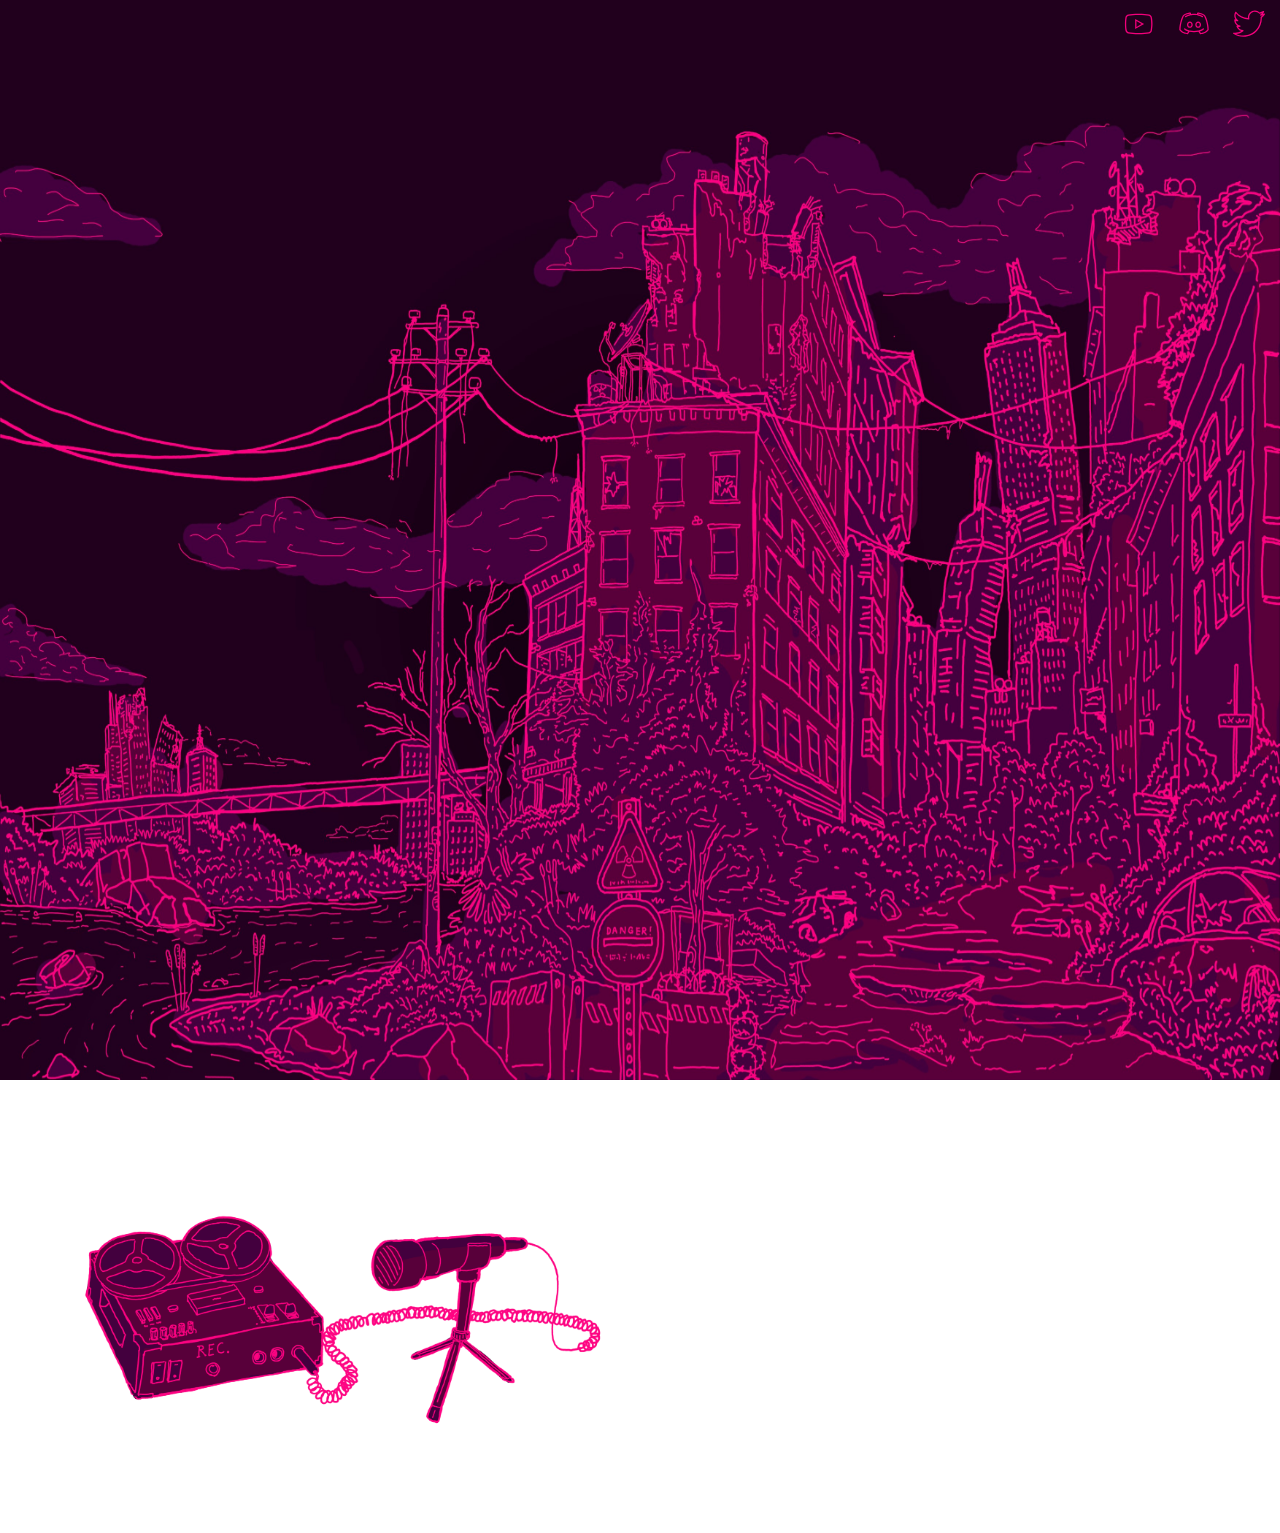
==== templates/index.html @ 0be2c71f "everything reloaded" ====
<!DOCTYPE html>
<html lang="en">
<head>
    <meta charset="UTF-8">
    <meta http-equiv="X-UA-Compatible" content="IE=edge">
    <meta name="viewport" content="width=device-width, initial-scale=1.0">
    <link rel="stylesheet" href="../static/index.css">
    <link rel="canonical" href="https://www.dafont.com/android-101.font">
    <title>Suzuran</title>
</head>
<body>
    <div class="container-1">
        <img id="homepage" src="../static/images/homepage.jpg" alt="">
        <a href="https://twitter.com/login?lang=tr" target="_blank"><img id="logo-discord" src="../static/images/icons8-discord.svg" alt="discord"></a>
        <a href="https://twitter.com/login?lang=tr" target="_blank"><img id="logo-twitter" src="../static/images/icons8-twitter.svg" alt="twitter"></a>
        <a href="https://twitter.com/login?lang=tr" target="_blank"><img id="logo-youtube" src="../static/images/icons8-youtube.svg" alt="youtube"></a>
    </div>

    <div class="container-2">
        <img id="recorder" src="../static/images/recorder.png" alt="">
        <!-- <h2 style="font-family: suzuran; font-size: 50px;">SUZURAN</h2> -->
    </div>
    

    
</body>
</html>
---- static/index.css ----
* {
    margin: 0;
    padding: 0;
    box-sizing: border-box;
}

@font-face{
    font-family: 'suzuran';
    src: url(../static/fonts/Android\ 101.ttf);
}
.container-1{
    position: relative;
    display: flex;
    flex-direction: column;
    align-items: center;
}
.container-2{
    position: relative;
    display: flex;
    
}
    
.container-1 #homepage{
    width: 100%;
    height: 1080px;
}

.container-1  #logo-twitter{
    width: 2rem;
    height: auto;
    position: absolute;
    top: 7px;
    right: 15px;
}

.container-1 #logo-discord{
    width: 2rem;
    height: auto;
    position: absolute;
    top: 8px;
    right: 70px;
}

.container-1 #logo-youtube{
    width: 2rem;
    height: auto;
    position: absolute;
    top: 8px;
    right: 125px;
}

.container-2 #recorder{
    float: right;
    width: 50%;
    height: auto;
}
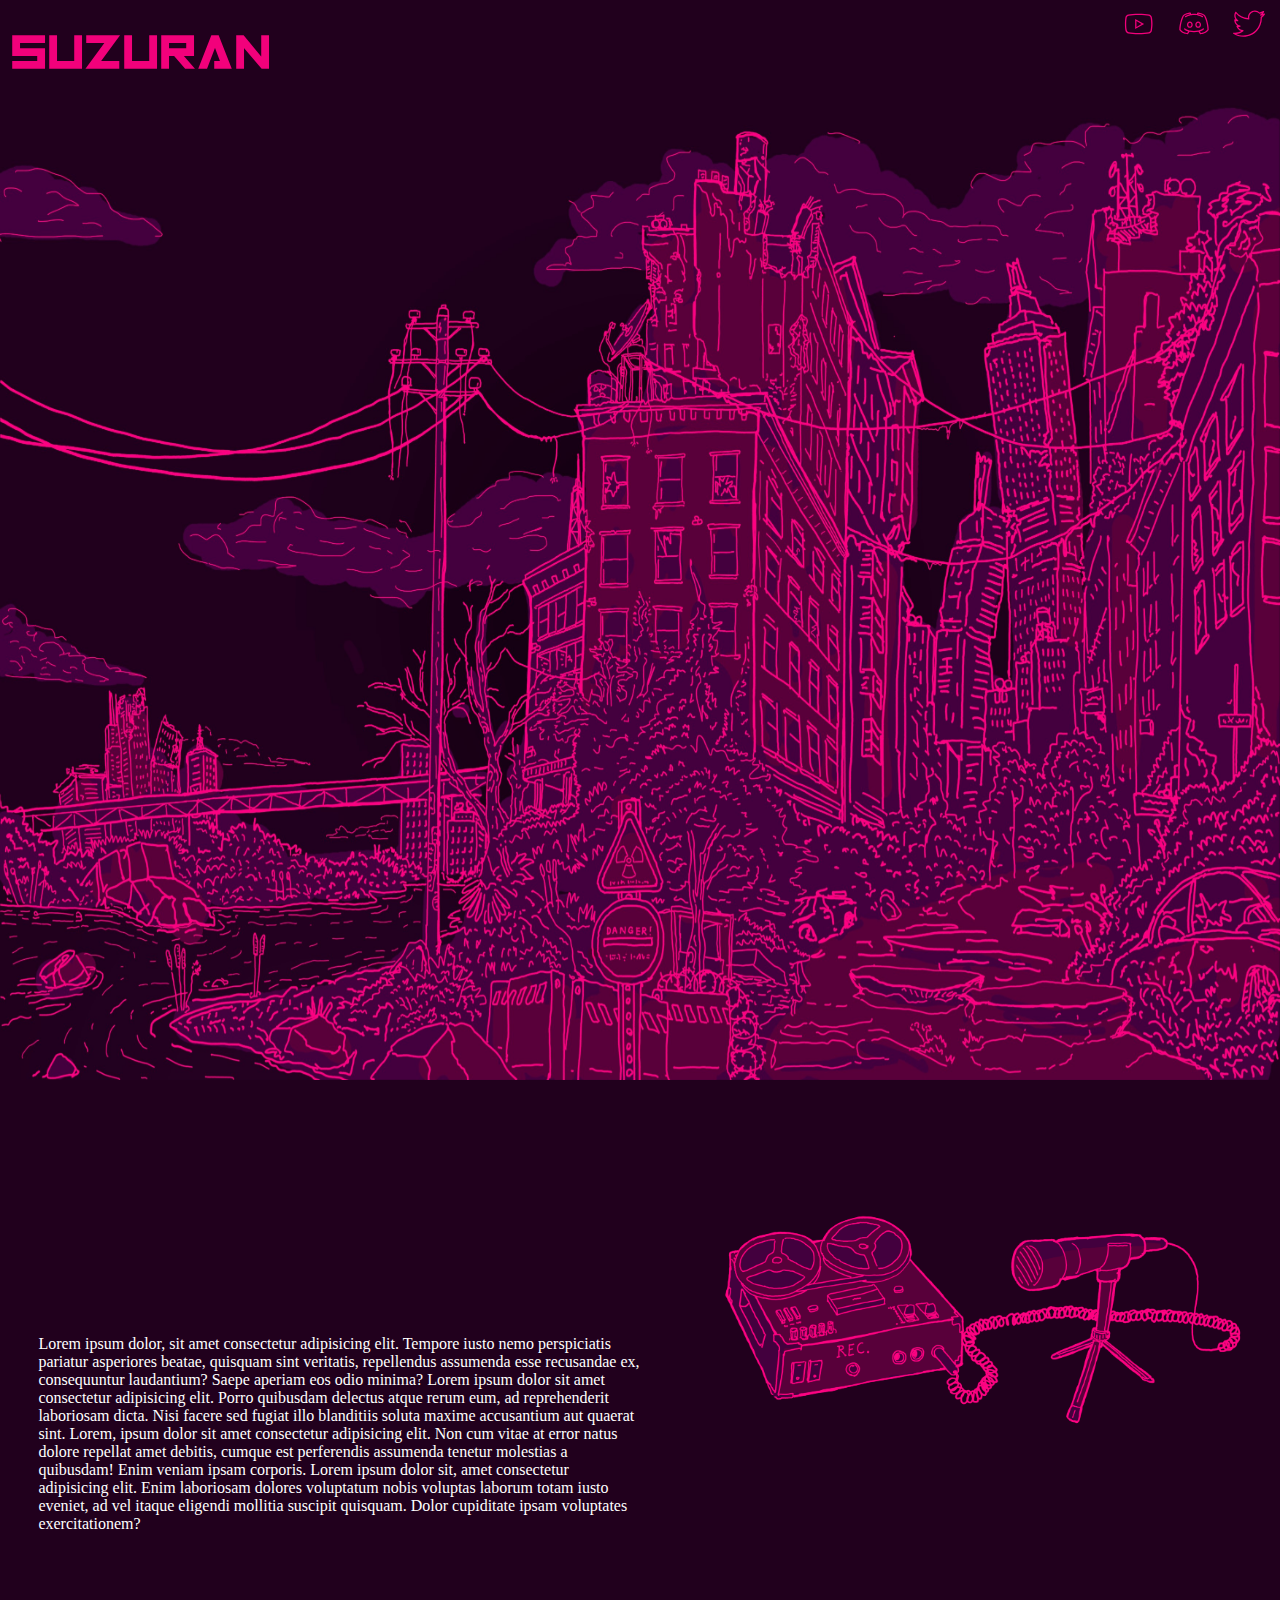
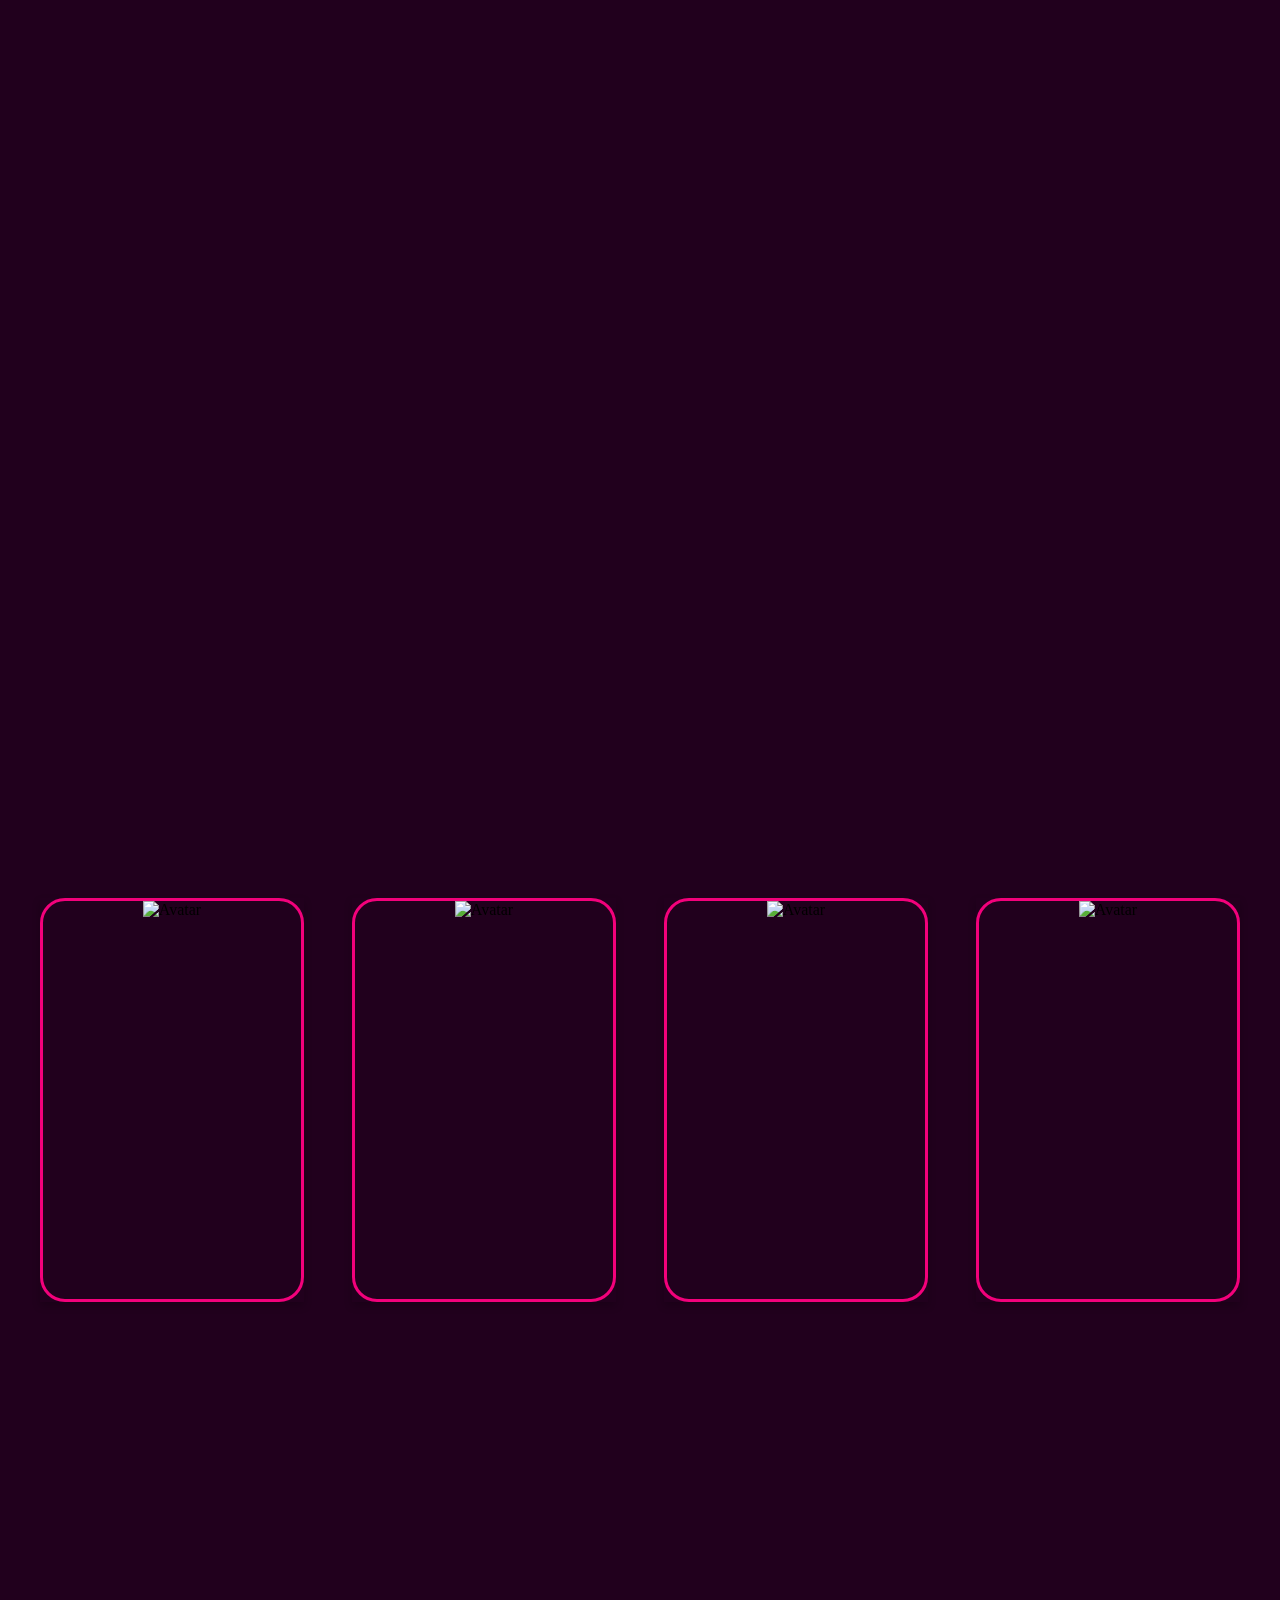
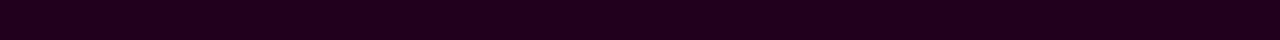
==== commit 97eb4e3d: "container 2 and cards loaded" ====
--- a/templates/index.html
+++ b/templates/index.html
@@ -6,22 +6,78 @@
     <meta name="viewport" content="width=device-width, initial-scale=1.0">
     <link rel="stylesheet" href="../static/index.css">
     <link rel="canonical" href="https://www.dafont.com/android-101.font">
+    <link href="https://cdn.jsdelivr.net/npm/bootstrap@5.0.0-beta3/dist/css/bootstrap.min.css" rel="stylesheet"
+    integrity="sha384-eOJMYsd53ii+scO/bJGFsiCZc+5NDVN2yr8+0RDqr0Ql0h+rP48ckxlpbzKgwra6" crossorigin="anonymous">
     <title>Suzuran</title>
 </head>
 <body>
     <div class="container-1">
         <img id="homepage" src="../static/images/homepage.jpg" alt="">
+        <h2 class="header" style="font-family: suzuran; font-size: 50px;">SUZURAN</h2>
         <a href="https://twitter.com/login?lang=tr" target="_blank"><img id="logo-discord" src="../static/images/icons8-discord.svg" alt="discord"></a>
         <a href="https://twitter.com/login?lang=tr" target="_blank"><img id="logo-twitter" src="../static/images/icons8-twitter.svg" alt="twitter"></a>
         <a href="https://twitter.com/login?lang=tr" target="_blank"><img id="logo-youtube" src="../static/images/icons8-youtube.svg" alt="youtube"></a>
     </div>
 
     <div class="container-2">
-        <img id="recorder" src="../static/images/recorder.png" alt="">
-        <!-- <h2 style="font-family: suzuran; font-size: 50px;">SUZURAN</h2> -->
+        <div class="content">
+            <p class="text">Lorem ipsum dolor, sit amet consectetur adipisicing elit. Tempore iusto nemo perspiciatis pariatur asperiores beatae, quisquam sint veritatis, repellendus assumenda esse recusandae ex, consequuntur laudantium? Saepe aperiam eos odio minima? Lorem ipsum dolor sit amet consectetur adipisicing elit. Porro quibusdam delectus atque rerum eum, ad reprehenderit laboriosam dicta. Nisi facere sed fugiat illo blanditiis soluta maxime accusantium aut quaerat sint. Lorem, ipsum dolor sit amet consectetur adipisicing elit. Non cum vitae at error natus dolore repellat amet debitis, cumque est perferendis assumenda tenetur molestias a quibusdam! Enim veniam ipsam corporis. Lorem ipsum dolor sit, amet consectetur adipisicing elit. Enim laboriosam dolores voluptatum nobis voluptas laborum totam iusto eveniet, ad vel itaque eligendi mollitia suscipit quisquam. Dolor cupiditate ipsam voluptates exercitationem?</p>
+            <img id="recorder" src="../static/images/recorder.png" alt="">   
+        </div>
     </div>
-    
-
-    
+    <div class="container-3">
+        <div class="flip-card" id="flip-card-1">
+            <div class="flip-card-inner">
+            <div class="flip-card-front">
+                <img src="../static/images/character.png" alt="Avatar">
+                
+            </div>
+            <div class="flip-card-back">
+                <h1>John Doe</h1> 
+                <p>Architect & Engineer</p> 
+                <p>We love that guy</p>
+            </div>
+            </div>
+        </div>
+        <div class="flip-card" id="flip-card-2">
+            <div class="flip-card-inner">
+            <div class="flip-card-front">
+                <img src="../static/images/character.png" alt="Avatar">
+               
+            </div>
+            <div class="flip-card-back">
+                <h1>John Doe</h1> 
+                <p>Architect & Engineer</p> 
+                <p>We love that guy</p>
+            </div>
+            </div>
+        </div>
+        <div class="flip-card" id="flip-card-3">
+            <div class="flip-card-inner">
+            <div class="flip-card-front">
+                <img src="../static/images/character.png" alt="Avatar">
+               
+            </div>
+            <div class="flip-card-back">
+                <h1>John Doe</h1> 
+                <p>Architect & Engineer</p> 
+                <p>We love that guy</p>
+            </div>
+            </div>
+        </div>
+        <div class="flip-card" id="flip-card-4">
+            <div class="flip-card-inner">
+            <div class="flip-card-front">
+                <img src="../static/images/character.png" alt="Avatar">
+                
+            </div>
+            <div class="flip-card-back">
+                <h1>John Doe</h1> 
+                <p>Architect & Engineer</p> 
+                <p>We love that guy</p>
+            </div>
+            </div>
+        </div>
+    </div>
 </body>
 </html>--- a/static/index.css
+++ b/static/index.css
@@ -13,10 +13,10 @@
     display: flex;
     flex-direction: column;
     align-items: center;
+    
 }
 .container-2{
     position: relative;
-    display: flex;
     
 }
     
@@ -24,6 +24,14 @@
     width: 100%;
     height: 1080px;
 }
+
+.container-1 .header{
+    position: absolute;
+    left: 10px;
+    top: 20px;
+    color: #f2017b;
+}
+
 
 .container-1  #logo-twitter{
     width: 2rem;
@@ -49,14 +57,125 @@
     right: 125px;
 }
 
+.container-2{
+    background: #21001d;
+    max-width: 100%;
+    max-height: auto;
+    min-width: 100%;
+    min-height:auto ;
+    width: 1920px;
+    height: 1080px;
+    
+}
+
+.container-2 .content{
+    display: flex;
+    justify-content: space-between;
+    align-items: center;
+}
+
 .container-2 #recorder{
+    padding-bottom: 10%;
     float: right;
     width: 50%;
     height: auto;
 }
+
+.text{
+    padding-top: 10%;
+    padding-left: 3%;
+    color: #fff;
+}
+
+/* ------------------------------------------------------------------- */
+
+
+.container-3{
+    position: relative;
+    max-width: 100%;
+    max-height: auto;
+    min-width: 100%;
+    min-height:auto ;
+    width: 1920px;
+    height: 1080px;
+    display: flex;
+    justify-content: space-evenly;
+    align-items: center;
+    overflow: hidden;
+    background: #21001d;
+  
+}
+
+.flip-card {
+    background-color: transparent;
+    width: 280px;
+    height: 420px;
+    perspective: 1000px;
+    padding: 8px;
+    
+  }
+  
+  .flip-card-inner {
+    position: relative;
+    width: 100%;
+    height: 100%;
+    text-align: center;
+    transition: transform 0.6s;
+    transform-style: preserve-3d;
+    box-shadow: 0 4px 8px 0 rgba(0,0,0,0.2);
+  }
+  
+  .flip-card:hover .flip-card-inner {
+    transform: rotateY(180deg);
+  }
+  
+  .flip-card-front, .flip-card-back {
+    position: absolute;
+    width: 100%;
+    height: 100%;
+    -webkit-backface-visibility: hidden;
+    backface-visibility: hidden;
+  }
+  
+  .flip-card-front {
+    background-color: #21001d;
+    color: black;
+    border: 3px solid #f2017b;
+    border-radius: 25px;
+  }
+  
+  .flip-card-back {
+    background-color: #21001d;
+    color: white;
+    transform: rotateY(180deg);
+  }
+
+ .container-3 .flip-card .flip-card-inner .flip-card-front img{
+    width: 100%;
+    height: auto;
+    object-fit: cover;
+ } 
+
+
+
+
+
+
+
 
 
 
   
 
 
+  
+  
+  
+  
+  
+  
+  
+  
+  
+  
+
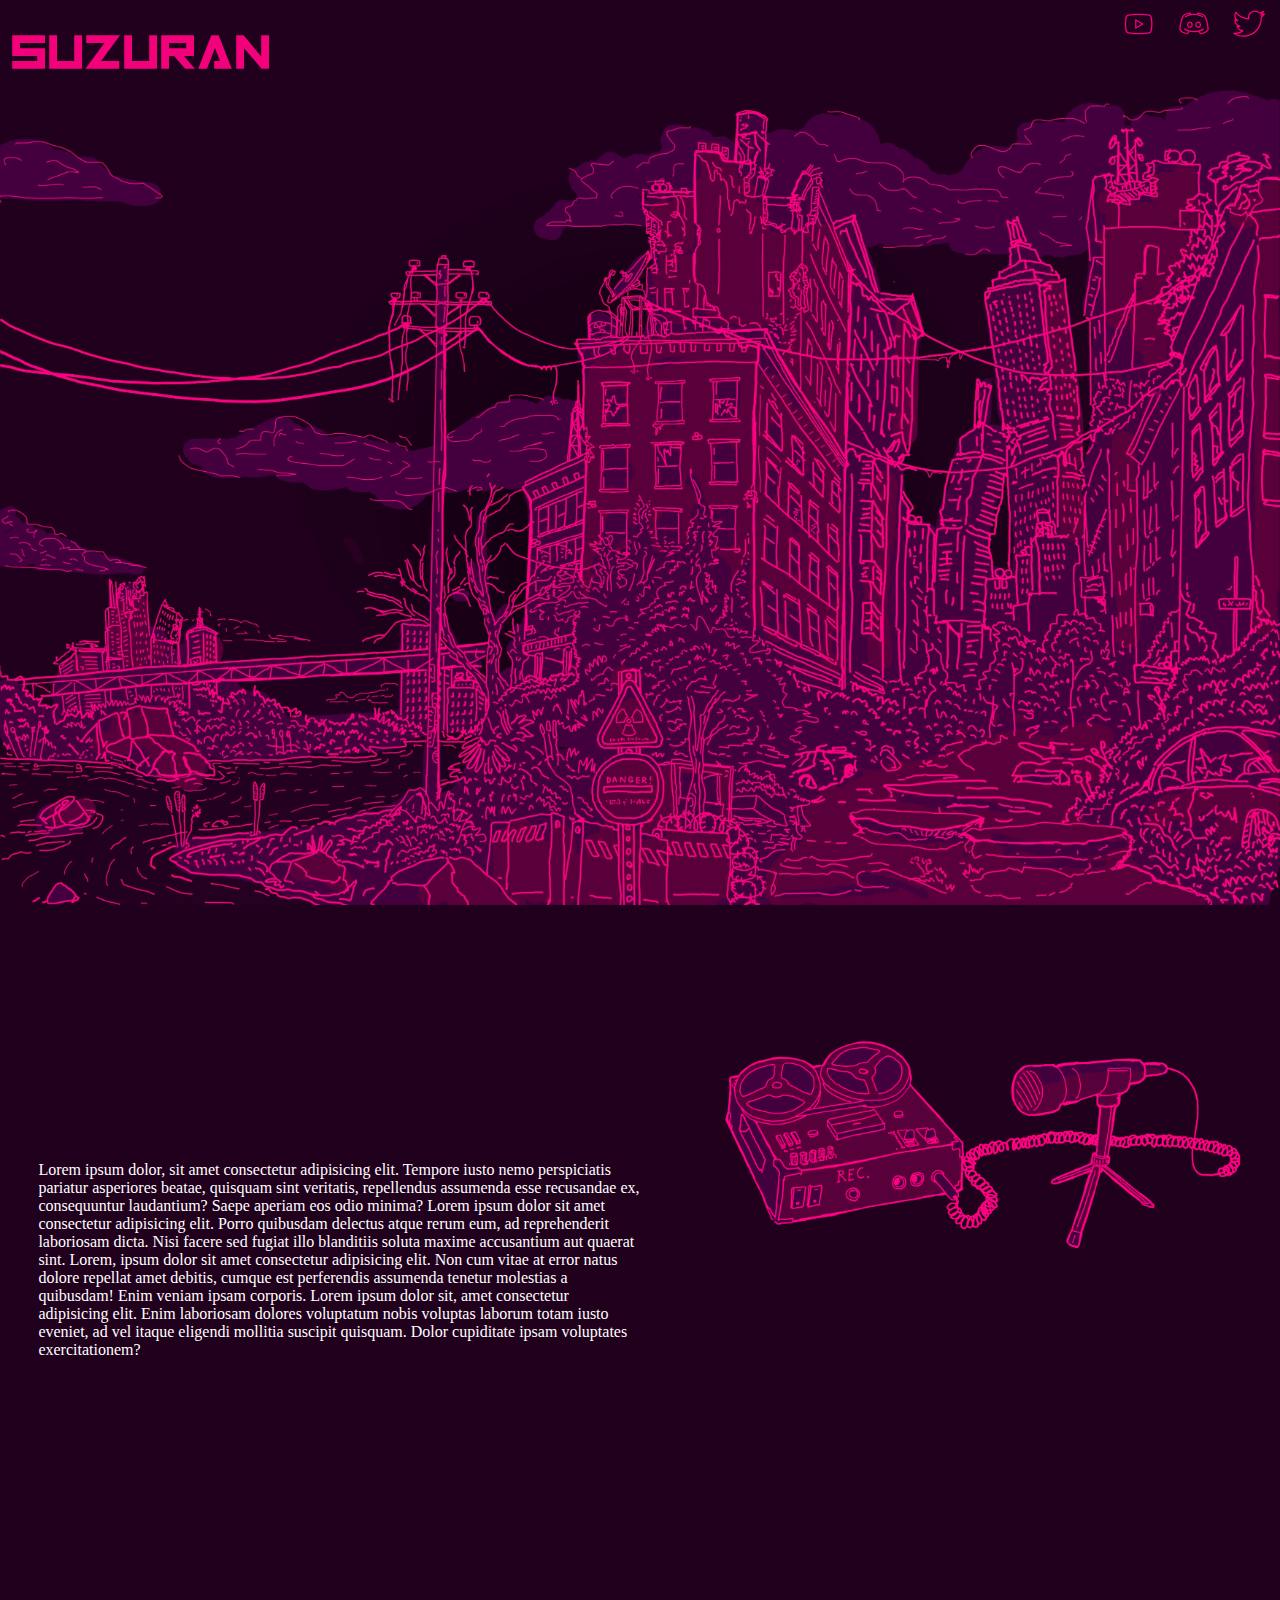
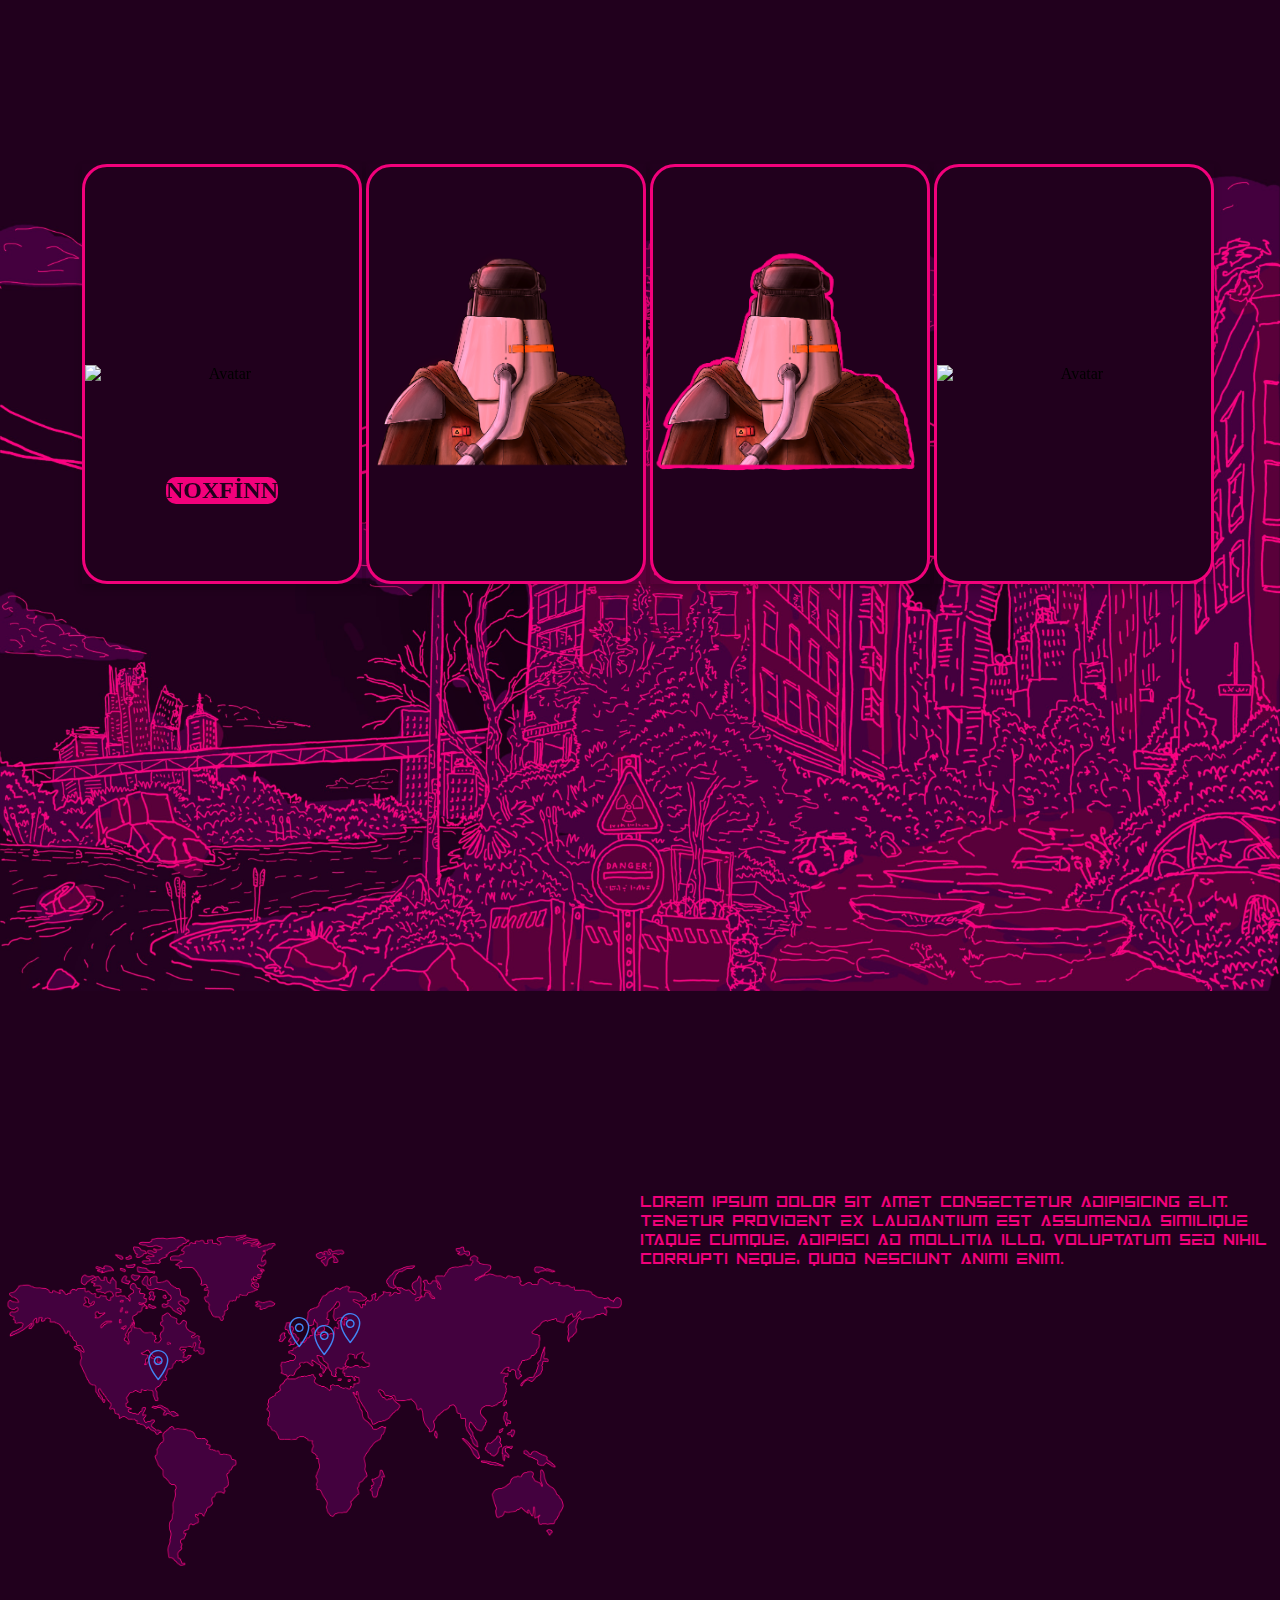
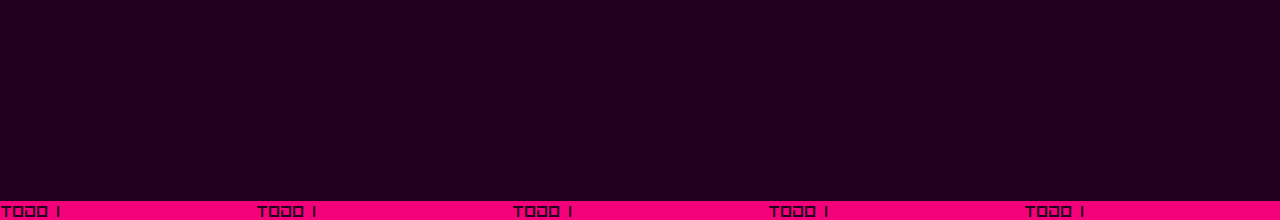
==== commit f94dacc9: "world_map loaded" ====
--- a/templates/index.html
+++ b/templates/index.html
@@ -11,73 +11,141 @@
     <title>Suzuran</title>
 </head>
 <body>
-    <div class="container-1">
-        <img id="homepage" src="../static/images/homepage.jpg" alt="">
-        <h2 class="header" style="font-family: suzuran; font-size: 50px;">SUZURAN</h2>
-        <a href="https://twitter.com/login?lang=tr" target="_blank"><img id="logo-discord" src="../static/images/icons8-discord.svg" alt="discord"></a>
-        <a href="https://twitter.com/login?lang=tr" target="_blank"><img id="logo-twitter" src="../static/images/icons8-twitter.svg" alt="twitter"></a>
-        <a href="https://twitter.com/login?lang=tr" target="_blank"><img id="logo-youtube" src="../static/images/icons8-youtube.svg" alt="youtube"></a>
-    </div>
+    <div style="background: #21001d;">
+        <div class="container-1">
+            <img id="homepage" src="../static/images/homepage.jpg" alt="">
+            <h2 class="header" style="font-family: suzuran; font-size: 50px;">SUZURAN</h2>
+            <a href="https://twitter.com/login?lang=tr" target="_blank"><img id="logo-discord" src="../static/images/icons8-discord.svg" alt="discord"></a>
+            <a href="https://twitter.com/login?lang=tr" target="_blank"><img id="logo-twitter" src="../static/images/icons8-twitter.svg" alt="twitter"></a>
+            <a href="https://twitter.com/login?lang=tr" target="_blank"><img id="logo-youtube" src="../static/images/icons8-youtube.svg" alt="youtube"></a>
+        </div>
 
-    <div class="container-2">
-        <div class="content">
-            <p class="text">Lorem ipsum dolor, sit amet consectetur adipisicing elit. Tempore iusto nemo perspiciatis pariatur asperiores beatae, quisquam sint veritatis, repellendus assumenda esse recusandae ex, consequuntur laudantium? Saepe aperiam eos odio minima? Lorem ipsum dolor sit amet consectetur adipisicing elit. Porro quibusdam delectus atque rerum eum, ad reprehenderit laboriosam dicta. Nisi facere sed fugiat illo blanditiis soluta maxime accusantium aut quaerat sint. Lorem, ipsum dolor sit amet consectetur adipisicing elit. Non cum vitae at error natus dolore repellat amet debitis, cumque est perferendis assumenda tenetur molestias a quibusdam! Enim veniam ipsam corporis. Lorem ipsum dolor sit, amet consectetur adipisicing elit. Enim laboriosam dolores voluptatum nobis voluptas laborum totam iusto eveniet, ad vel itaque eligendi mollitia suscipit quisquam. Dolor cupiditate ipsam voluptates exercitationem?</p>
-            <img id="recorder" src="../static/images/recorder.png" alt="">   
-        </div>
-    </div>
-    <div class="container-3">
-        <div class="flip-card" id="flip-card-1">
-            <div class="flip-card-inner">
-            <div class="flip-card-front">
-                <img src="../static/images/character.png" alt="Avatar">
-                
-            </div>
-            <div class="flip-card-back">
-                <h1>John Doe</h1> 
-                <p>Architect & Engineer</p> 
-                <p>We love that guy</p>
-            </div>
+
+        <div class="container-2">
+            <div class="content">
+                <p class="text">Lorem ipsum dolor, sit amet consectetur adipisicing elit. Tempore iusto nemo perspiciatis pariatur asperiores beatae, quisquam sint veritatis, repellendus assumenda esse recusandae ex, consequuntur laudantium? Saepe aperiam eos odio minima? Lorem ipsum dolor sit amet consectetur adipisicing elit. Porro quibusdam delectus atque rerum eum, ad reprehenderit laboriosam dicta. Nisi facere sed fugiat illo blanditiis soluta maxime accusantium aut quaerat sint. Lorem, ipsum dolor sit amet consectetur adipisicing elit. Non cum vitae at error natus dolore repellat amet debitis, cumque est perferendis assumenda tenetur molestias a quibusdam! Enim veniam ipsam corporis. Lorem ipsum dolor sit, amet consectetur adipisicing elit. Enim laboriosam dolores voluptatum nobis voluptas laborum totam iusto eveniet, ad vel itaque eligendi mollitia suscipit quisquam. Dolor cupiditate ipsam voluptates exercitationem?</p>
+                <img id="recorder" src="../static/images/recorder.png" alt="">   
             </div>
         </div>
-        <div class="flip-card" id="flip-card-2">
-            <div class="flip-card-inner">
-            <div class="flip-card-front">
-                <img src="../static/images/character.png" alt="Avatar">
-               
+
+
+        <div class="container-3">
+           <img src="../static/images/homepage.jpg" alt="">
+           <div class="cards">
+            <div class="flip-card" id="flip-card-1">
+                <div class="flip-card-inner">
+                <div class="flip-card-front">
+                    <img src="../static/images/character.png" alt="Avatar">
+                    <h2>NOXFİNN</h2>
+                </div>
+                <div class="flip-card-back">
+                    <h1>John Doe</h1> 
+                    <p>Architect & Engineer</p> 
+                    <p>We love that guy</p>
+                </div>
+                </div>
             </div>
-            <div class="flip-card-back">
-                <h1>John Doe</h1> 
-                <p>Architect & Engineer</p> 
-                <p>We love that guy</p>
+            <div class="flip-card" id="flip-card-2">
+                <div class="flip-card-inner">
+                <div class="flip-card-front">
+                    <img src="../static/images/mor.png" alt="Avatar">
+                
+                </div>
+                <div class="flip-card-back">
+                    <h1>John Doe</h1> 
+                    <p>Architect & Engineer</p> 
+                    <p>We love that guy</p>
+                </div>
+                </div>
             </div>
+            <div class="flip-card" id="flip-card-3">
+                <div class="flip-card-inner">
+                <div class="flip-card-front">
+                    <img src="../static/images/mor_cizgi.png" alt="Avatar">
+                
+                </div>
+                <div class="flip-card-back">
+                    <h1>John Doe</h1> 
+                    <p>Architect & Engineer</p> 
+                    <p>We love that guy</p>
+                </div>
+                </div>
+            </div>
+            <div class="flip-card" id="flip-card-4">
+                <div class="flip-card-inner">
+                <div class="flip-card-front">
+                    <img src="../static/images/character.png" alt="Avatar">
+                    
+                </div>
+                <div class="flip-card-back">
+                    <h1>John Doe</h1> 
+                    <p>Architect & Engineer</p> 
+                    <p>We love that guy</p>
+                </div>
+                </div>
             </div>
         </div>
-        <div class="flip-card" id="flip-card-3">
-            <div class="flip-card-inner">
-            <div class="flip-card-front">
-                <img src="../static/images/character.png" alt="Avatar">
-               
-            </div>
-            <div class="flip-card-back">
-                <h1>John Doe</h1> 
-                <p>Architect & Engineer</p> 
-                <p>We love that guy</p>
-            </div>
-            </div>
         </div>
-        <div class="flip-card" id="flip-card-4">
-            <div class="flip-card-inner">
-            <div class="flip-card-front">
-                <img src="../static/images/character.png" alt="Avatar">
+
+
+
+        <div class="container-4">
+            <div class="contents">
+                <div class="content-1">
+                    
+                    <img id="world-map" src="../static/images/world_map.png" alt="world_map">
+                    
+
+                    <div class="img-content-1">
+                        <img id="location-icon-1" src="../static/images/location.svg" alt="location">                
+                        <button class="info-1">ygyjgvhjvhg</button>
+                    </div>  
+                    <div class="img-content-2">
+                        <img id="location-icon-2" src="../static/images/location.svg" alt="location">
+                        <button class="info-2">ygyjgvhjvhg</button>
+                    </div>
+                    <div class="img-content-3">
+                        <img id="location-icon-3" src="../static/images/location.svg" alt="location">
+                        <button class="info-3">ygyjgvhjvhg</button>
+                    </div>
+                    <div class="img-content-4">
+                        <img id="location-icon-4" src="../static/images/location.svg" alt="location">
+                        <button class="info-4">ygyjgvhjvhg</button>
+                    </div>
+                </div>
+
+                <div class="content-2">
+                    <p style="font-family: suzuran; color: #f2017b;" >Lorem ipsum dolor sit amet consectetur adipisicing elit. Tenetur provident ex laudantium est assumenda similique itaque cumque, adipisci ad mollitia illo, voluptatum sed nihil corrupti neque, quod nesciunt animi enim.</p>
+                </div>
+            </div>  
+            
+            
+        </div>
+
+        <div class="container-5">
+            <div class="faq">
+                    <ul class="faq-list">
+                        <li class="list-item d-flex justify-content-between">
+                            Todo 1
+                        </li>
+
+                        <li class="list-item d-flex justify-content-between">
+                            Todo 1
+                        </li>
+                        <li class="list-item d-flex justify-content-between">
+                            Todo 1
+                        </li>
+                        <li class="list-item d-flex justify-content-between">
+                            Todo 1
+                        </li>
+                        <li class="list-item d-flex justify-content-between">
+                            Todo 1
+                        </li>
+                    </ul>
                 
-            </div>
-            <div class="flip-card-back">
-                <h1>John Doe</h1> 
-                <p>Architect & Engineer</p> 
-                <p>We love that guy</p>
-            </div>
             </div>
         </div>
     </div>
+    
 </body>
 </html>--- a/static/index.css
+++ b/static/index.css
@@ -22,7 +22,7 @@
     
 .container-1 #homepage{
     width: 100%;
-    height: 1080px;
+    height: auto;
 }
 
 .container-1 .header{
@@ -56,6 +56,9 @@
     top: 8px;
     right: 125px;
 }
+
+/* ----------------------------------------------------- */
+
 
 .container-2{
     background: #21001d;
@@ -63,8 +66,8 @@
     max-height: auto;
     min-width: 100%;
     min-height:auto ;
-    width: 1920px;
-    height: 1080px;
+    width: 100%;
+    height: auto;
     
 }
 
@@ -92,18 +95,27 @@
 
 .container-3{
     position: relative;
-    max-width: 100%;
-    max-height: auto;
-    min-width: 100%;
-    min-height:auto ;
-    width: 1920px;
-    height: 1080px;
+    width: 100%;
+    height: auto;
     display: flex;
     justify-content: space-evenly;
-    align-items: center;
+    /* align-items: center; */
     overflow: hidden;
-    background: #21001d;
-  
+    margin-top: 200px;
+    background-image: inherit url(../static/images/homepage.jpg);
+}
+
+.container-3 .cards{
+    padding: 70px;
+    position: absolute;
+    width: 100%;
+    display: flex;
+    justify-content: space-evenly;
+}
+
+.container-3 img{
+    width: 100%;
+    height: auto;
 }
 
 .flip-card {
@@ -114,9 +126,15 @@
     padding: 8px;
     
   }
+  /* #flip-card-1{
+    position:absolute;
+  }
+  #flip-card-2,#flip-card-3,#flip-card-4{
+    position: absolute;
+  } */
   
   .flip-card-inner {
-    position: relative;
+    position: absolute;
     width: 100%;
     height: 100%;
     text-align: center;
@@ -138,44 +156,259 @@
   }
   
   .flip-card-front {
+    display: flex;
+    justify-content: center;
+    align-items: center;
     background-color: #21001d;
     color: black;
     border: 3px solid #f2017b;
     border-radius: 25px;
   }
+
+  .container-3 .flip-card .flip-card-inner .flip-card-front img{
+    width: 100%;
+    height: auto;
+    object-fit: cover;
+ } 
+
+ .container-3 .flip-card .flip-card-inner .flip-card-front H2{
+    position: absolute;
+    background: #f2017b;
+    color: #21001d;
+    border-radius: 10px;
+    top: 75%;
+    max-width: 100%;
+    height: auto;
+ }
   
   .flip-card-back {
-    background-color: #21001d;
+    background-color:transparent;
     color: white;
     transform: rotateY(180deg);
   }
 
- .container-3 .flip-card .flip-card-inner .flip-card-front img{
-    width: 100%;
-    height: auto;
-    object-fit: cover;
- } 
-
-
-
-
-
-
-
-
-
-
-  
-
-
-  
-  
-  
-  
-  
-  
-  
-  
-  
-  
-
+
+  /* -------------------------------- */
+
+  .container-4{
+    position: relative;
+    width: 100%;
+    height: auto;
+    overflow: hidden;
+    background: #21001d;
+    margin-top: 200px;
+    
+  }
+
+  .container-4 .contents{
+    width: 100%;
+    height: auto;
+    display: flex;
+    justify-content: space-evenly;
+  }
+
+  .container-4 .contents .content-1{
+    width: 50%;
+    height: auto;
+    position: relative;
+  }
+
+  .container-4 .contents .content-1 #world-map{
+    
+    width: 100%;
+    height: auto;
+  }
+
+  .container-4 .contents .content-1 #location-icon-1{
+    position:absolute;
+    left:48%;
+    top:32%;
+    width: 5%;
+  }
+  .container-4 .contents .content-1 #location-icon-2{
+    position:absolute;
+    left:44%;
+    top:30%;
+    width: 5%;
+  } 
+  .container-4 .contents .content-1 #location-icon-3{
+    position:absolute;
+    left:52%;
+    top:29%;
+    width: 5%;
+
+  } 
+  
+  .container-4 .contents .content-1 #location-icon-4{
+    position:absolute;
+    left:22%;
+    top:38%;
+    width: 5%;
+  }
+
+  .container-4 .contents .content-1 .img-content-1 .info-1{
+    background-color: #f2017b;
+    color: #21001d;
+    border-radius: 50px;
+    position:absolute;
+    left:48%;
+    top:24%;
+    z-index: 1;
+    visibility: hidden;  
+    cursor: default;
+    padding: 10px;
+    width: 30%;
+  }
+
+  .container-4 .contents .content-1 .img-content-1:hover #location-icon-1{
+    visibility: hidden;
+  }
+
+  .container-4 .contents .content-1 .img-content-1:hover .info-1{
+    visibility: visible;
+  }
+
+ 
+
+  .container-4 .contents .content-1 .img-content-2 .info-2{
+    background-color: #f2017b;
+    color: #21001d;
+    border-radius: 50px;
+    position:absolute;
+    left:45%;
+    top:23%;
+    z-index: 1;
+    visibility: hidden;  
+    cursor: default;
+    padding: 10px;
+    width: 30%;
+  }
+
+  .container-4 .contents .content-1 .img-content-2:hover #location-icon-2{
+    visibility: hidden;
+  }
+  .container-4 .contents .content-1 .img-content-2:hover .info-2{
+    visibility: visible;
+  }
+
+  
+
+  .container-4 .contents .content-1 .img-content-3 .info-3{
+    background-color: #f2017b;
+    color: #21001d;
+    border-radius: 15px;
+    position:absolute;
+    left:52%;
+    top:23%;
+    z-index: 1;
+    visibility: hidden;  
+    cursor: default;
+    padding: 10px;
+    width: 30%;
+  }
+
+
+  .container-4 .contents .content-1 .img-content-3:hover #location-icon-3{
+    visibility: hidden;
+  }
+
+  .container-4 .contents .content-1 .img-content-3:hover .info-3{
+    visibility: visible;
+  }
+
+  
+  .container-4 .contents .content-1 .img-content-4 .info-4{
+    background-color: #f2017b;
+    color: #21001d;
+    border-radius: 15px;
+    position:absolute;
+    left:22%;
+    top:32%;
+    z-index: 1;
+    visibility: hidden;  
+    cursor: default;
+    padding: 10px;
+    width: 30%;
+  }
+
+  .container-4 .contents .content-1 .img-content-4:hover #location-icon-4{
+    visibility: hidden;
+  }
+
+  .container-4 .contents .content-1 .img-content-4:hover .info-4{
+    visibility: visible;
+  }
+  
+  
+
+  .container-4 .contents .content-2{
+    width: 50%;
+    height: auto;
+  }
+
+  .container-5{
+    position: relative;
+    width: 100%;
+    height: auto;
+    display: flex;
+    justify-content: center;
+    align-items: center;
+    overflow: hidden;
+    background: #21001d;
+    margin-top: 200px;
+}
+
+.container-5 .faq{
+    display: flex;
+    justify-content: center;
+    align-items: center;
+    width: 100%;
+    height: auto;
+}
+
+.container-5 .faq .faq-list{
+    width: 100%;
+    display: flex;
+    justify-content: center;
+    align-items: center;
+}
+
+.container-5 .faq .faq-list .list-item{
+    display: flex;
+    justify-content: space-between;
+    align-items: center;
+    width: 50%;
+    background: #f2017b;
+    color: #21001d;
+    font-family: suzuran;
+    
+
+}
+
+
+
+
+
+
+
+
+
+
+
+
+
+
+  
+
+
+  
+  
+  
+  
+  
+  
+  
+  
+  
+  
+
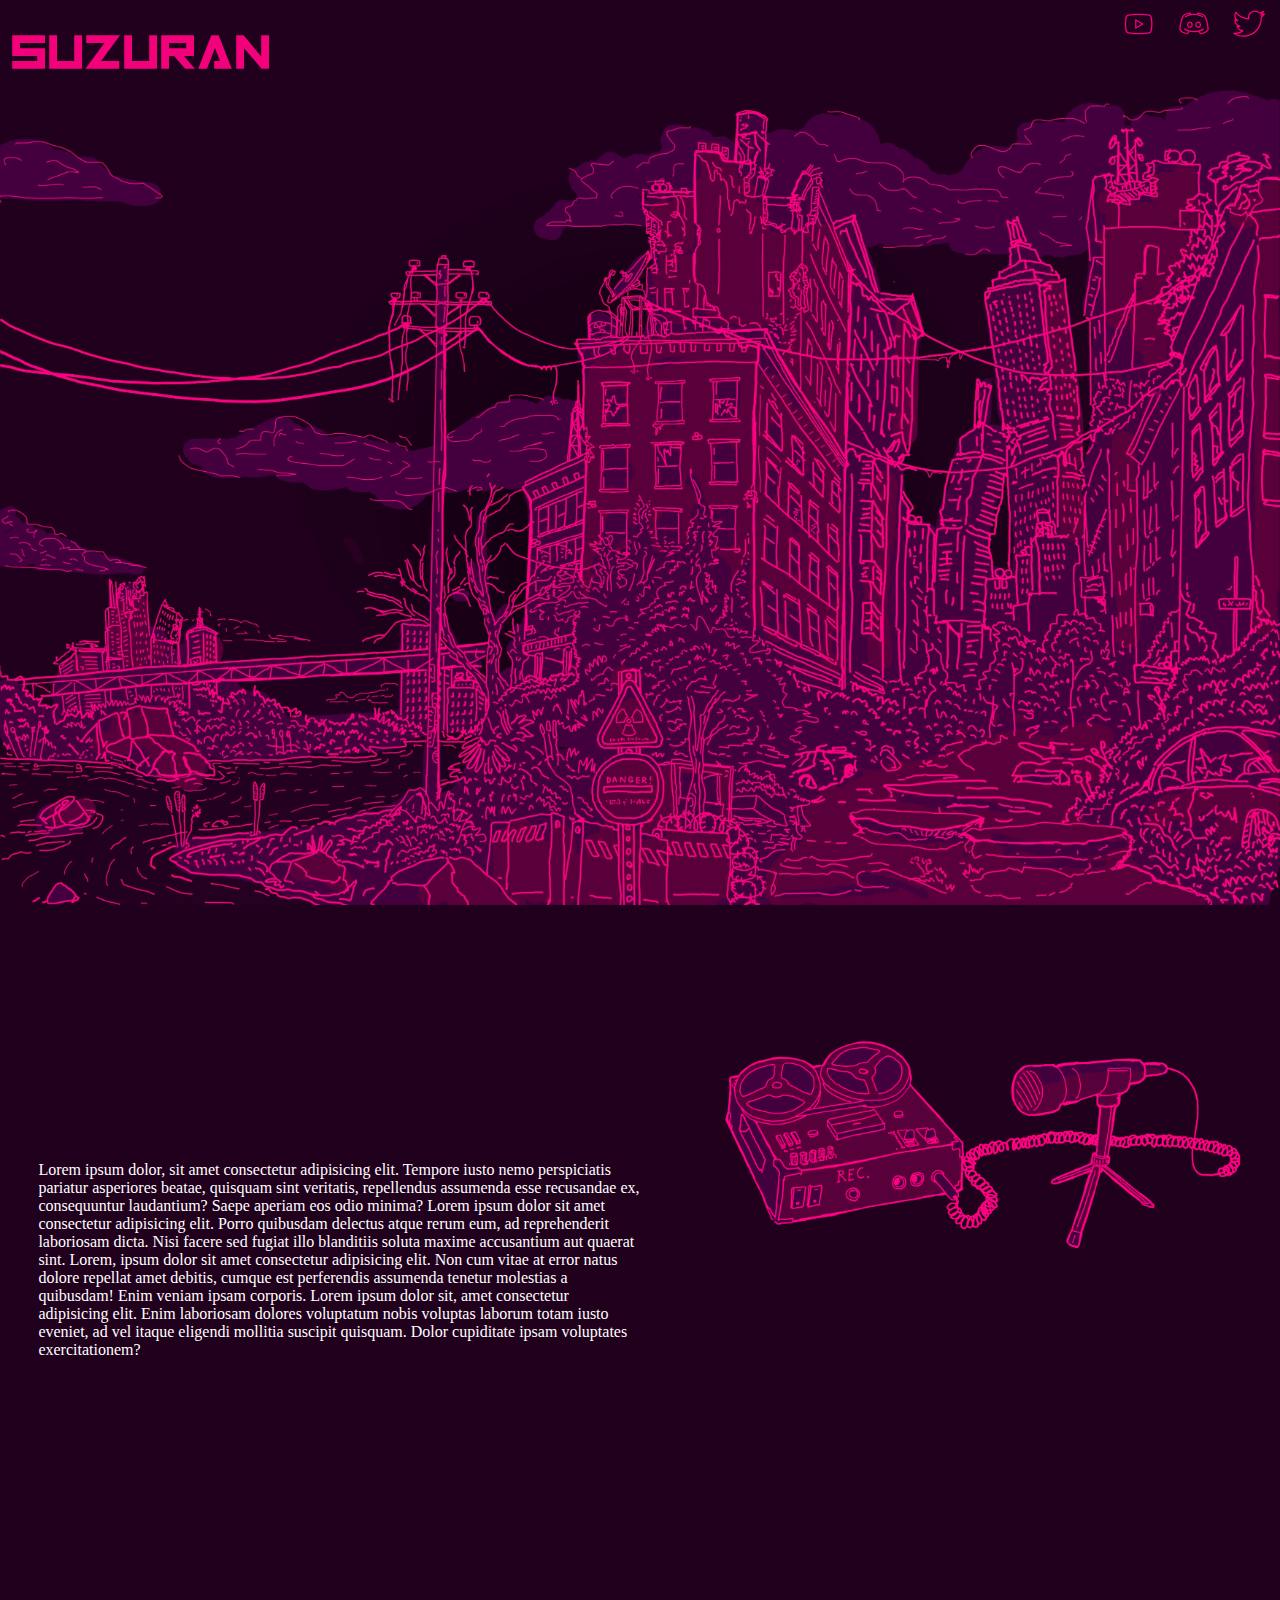
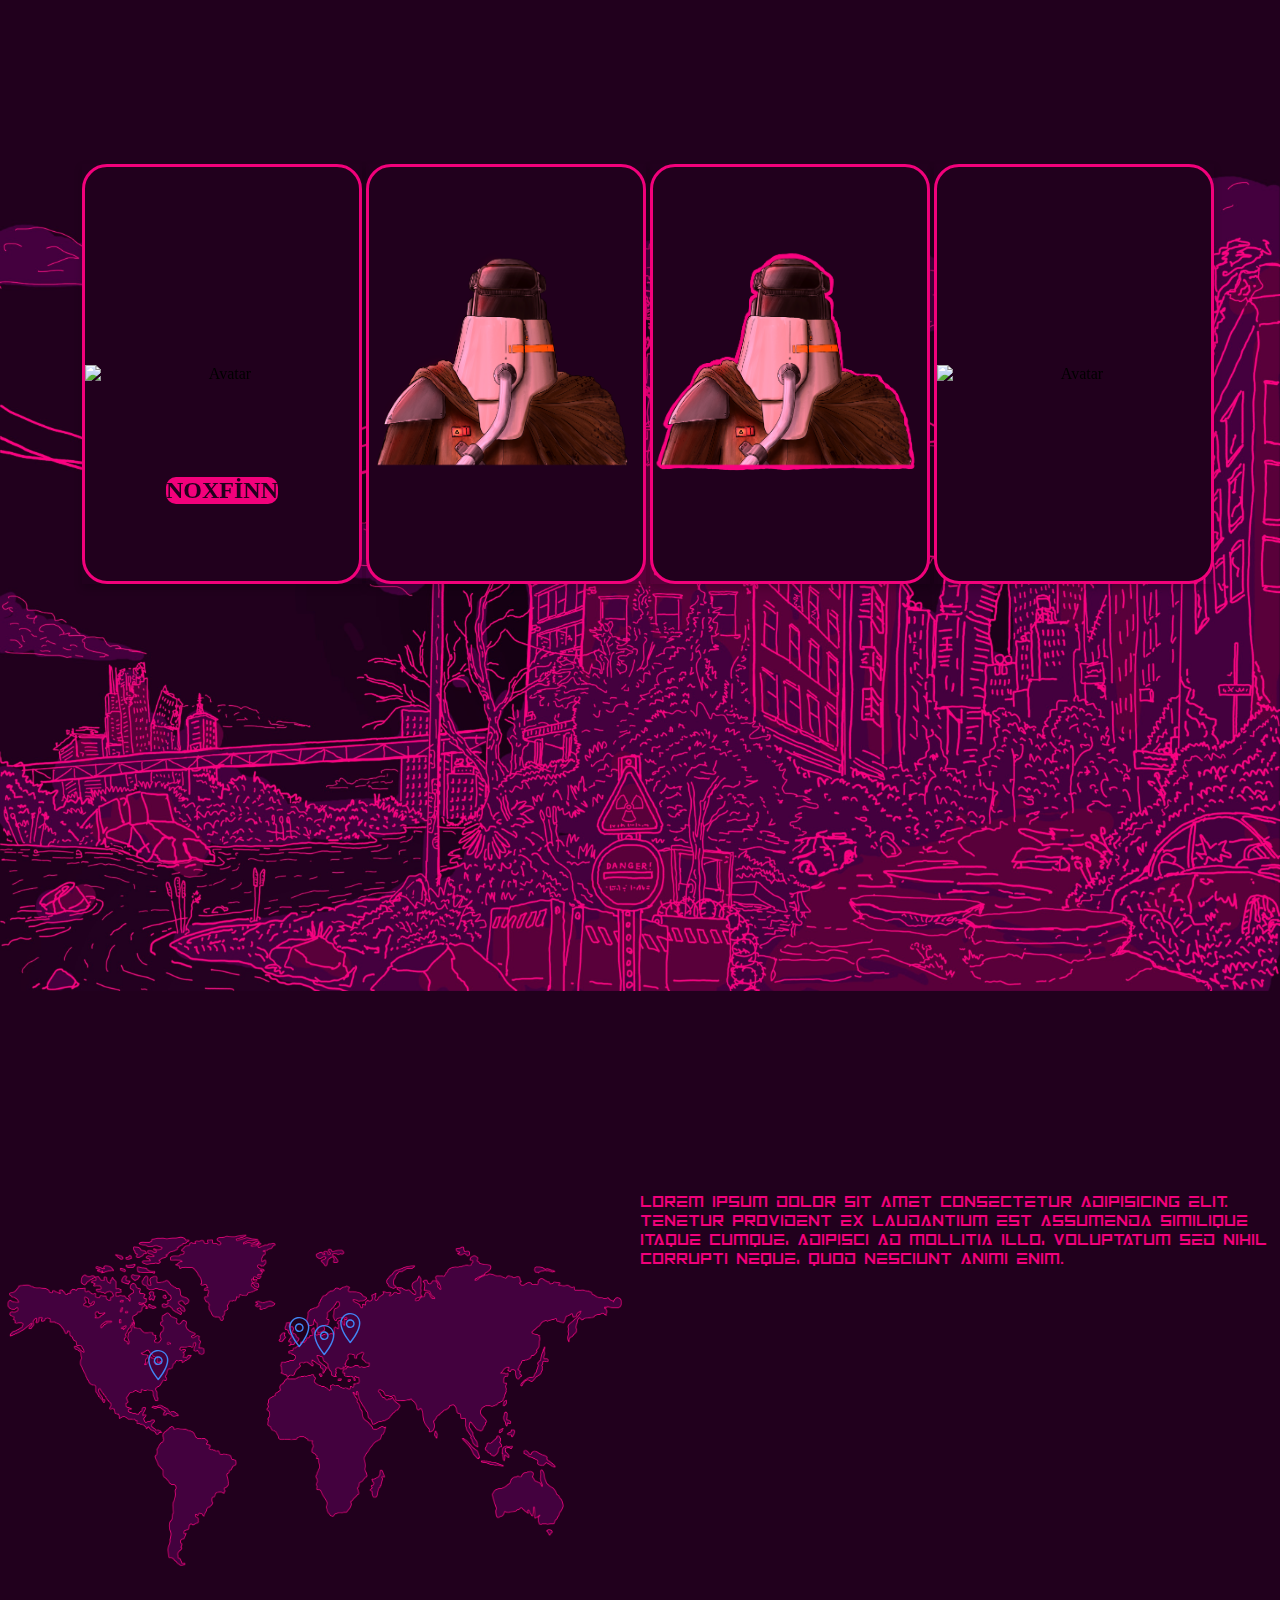
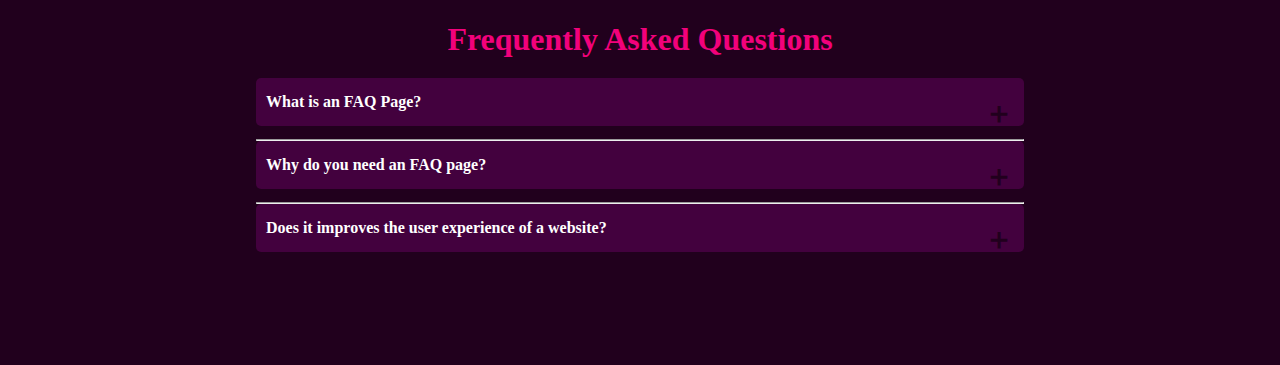
==== commit b3235020: "faqs added" ====
--- a/templates/index.html
+++ b/templates/index.html
@@ -123,29 +123,49 @@
         </div>
 
         <div class="container-5">
-            <div class="faq">
-                    <ul class="faq-list">
-                        <li class="list-item d-flex justify-content-between">
-                            Todo 1
-                        </li>
-
-                        <li class="list-item d-flex justify-content-between">
-                            Todo 1
-                        </li>
-                        <li class="list-item d-flex justify-content-between">
-                            Todo 1
-                        </li>
-                        <li class="list-item d-flex justify-content-between">
-                            Todo 1
-                        </li>
-                        <li class="list-item d-flex justify-content-between">
-                            Todo 1
-                        </li>
-                    </ul>
-                
-            </div>
+            <main>
+                <h1 class="faq-heading">Frequently Asked Questions</h1>
+                <section class="faq-container">
+                    <div class="faq-one">
+                        <!-- faq question -->
+                        <h4 class="faq-page" style="color: #fff;">What is an FAQ Page?</h4>
+                        <!-- faq answer -->
+                        <div class="faq-body">
+                            <p style="color: #fff;">Lorem ipsum dolor, sit amet consectetur adipisicing elit. Velit saepe sequi, illum facere
+                                necessitatibus cum aliquam id illo omnis maxime, totam soluta voluptate amet ut sit ipsum
+                                aperiam.
+                                Perspiciatis, porro!</p>
+                        </div>
+                    </div>
+                    <hr class="hr-line">
+                    <div class="faq-two">
+                        <!-- faq question -->
+                        <h4 class="faq-page" style="color: #fff;">Why do you need an FAQ page?</h4>
+                        <!-- faq answer -->
+                        <div class="faq-body">
+                            <p style="color: #fff;">Lorem ipsum dolor, sit amet consectetur adipisicing elit. Velit saepe sequi, illum facere
+                                necessitatibus cum aliquam id illo omnis maxime, totam soluta voluptate amet ut sit ipsum
+                                aperiam.
+                                Perspiciatis, porro!</p>
+                        </div>
+                    </div>
+                    <hr class="hr-line">
+                    <div class="faq-three">
+                        <!-- faq question -->
+        <h4 class="faq-page" style="color: #fff;">Does it improves the user experience of a website?</h4>
+                        <!-- faq answer -->
+                        <div class="faq-body">
+                            <p style="color: #fff;">Lorem ipsum dolor, sit amet consectetur adipisicing elit. Velit saepe sequi, illum facere
+                                necessitatibus cum aliquam id illo omnis maxime, totam soluta voluptate amet ut sit ipsum
+                                aperiam.
+                                Perspiciatis, porro!</p>
+                        </div>
+                    </div>
+                </section>
+            </main>
         </div>
     </div>
+    <script src="../app.js"></script>
     
 </body>
 </html>--- a/static/index.css
+++ b/static/index.css
@@ -188,7 +188,7 @@
   }
 
 
-  /* -------------------------------- */
+  /* ------------------------------------------------- */
 
   .container-4{
     position: relative;
@@ -345,70 +345,117 @@
     width: 50%;
     height: auto;
   }
-
-  .container-5{
-    position: relative;
-    width: 100%;
-    height: auto;
-    display: flex;
-    justify-content: center;
-    align-items: center;
-    overflow: hidden;
-    background: #21001d;
-    margin-top: 200px;
-}
-
-.container-5 .faq{
-    display: flex;
-    justify-content: center;
-    align-items: center;
-    width: 100%;
-    height: auto;
-}
-
-.container-5 .faq .faq-list{
-    width: 100%;
-    display: flex;
-    justify-content: center;
-    align-items: center;
-}
-
-.container-5 .faq .faq-list .list-item{
-    display: flex;
-    justify-content: space-between;
-    align-items: center;
-    width: 50%;
-    background: #f2017b;
-    color: #21001d;
-    font-family: suzuran;
-    
-
-}
-
-
-
-
-
-
-
-
-
-
-
-
-
-
-  
-
-
-  
-  
-  
-  
-  
-  
-  
-  
-  
-  
-
+------------------------------------------------------------------------
+
+.container-5{
+  width: 100%;
+  height: auto;
+  margin-top: 300px;
+  margin-bottom: 100px;
+}
+
+
+.faq-heading{
+  padding: 20px 60px;
+  text-align: center;
+  color: #f2017b;
+}
+.faq-container{
+display: flex;
+justify-content: center;
+flex-direction: column;
+padding-bottom: 100px;
+}
+
+
+.hr-line{
+width: 60%;
+margin: auto;
+
+}
+
+
+.faq-one{
+  padding-bottom: 5px;
+}
+.faq-two{
+  padding-bottom: 5px;
+}
+.faq-three{
+  padding-bottom: 5px;
+}
+
+/* Style the buttons that are used to open and close the faq-page body */
+.faq-page {
+  /* background-color: #eee; */
+ 
+  cursor: pointer;
+  padding: 15px 10px;
+  width: 60%;
+  border: none;
+  outline: none;
+  transition: 0.4s;
+  margin: auto;
+  border-radius: 5px;
+  background: #43013e;
+}
+.faq-body{
+  margin: auto;
+  /* text-align: center; */
+ width: 60%; 
+ padding: auto;
+ 
+}
+/* Add a background color to the button if it is clicked on (add the .active class with JS), and when you move the mouse over it (hover) */
+.active,
+.faq-page:hover {
+  background-color: #21001d;
+}
+/* Style the faq-page panel. Note: hidden by default */
+.faq-body {
+  padding: 0 18px;
+  background-color: #21001d;
+  display: none;
+  overflow: hidden;
+}
+.faq-page:after {
+  content: '\FF0B';
+  /* Unicode character for "plus" sign (+) */
+  font-size: 30px;
+  color: #21001d;
+  float: right;
+  margin-left: 5px;
+}
+.active:after {
+  content: "\2796";
+  color: #fff;
+  /* Unicode character for "minus" sign (-) */
+}
+
+
+
+
+
+
+
+
+
+
+
+
+
+
+  
+
+
+  
+  
+  
+  
+  
+  
+  
+  
+  
+  
+
